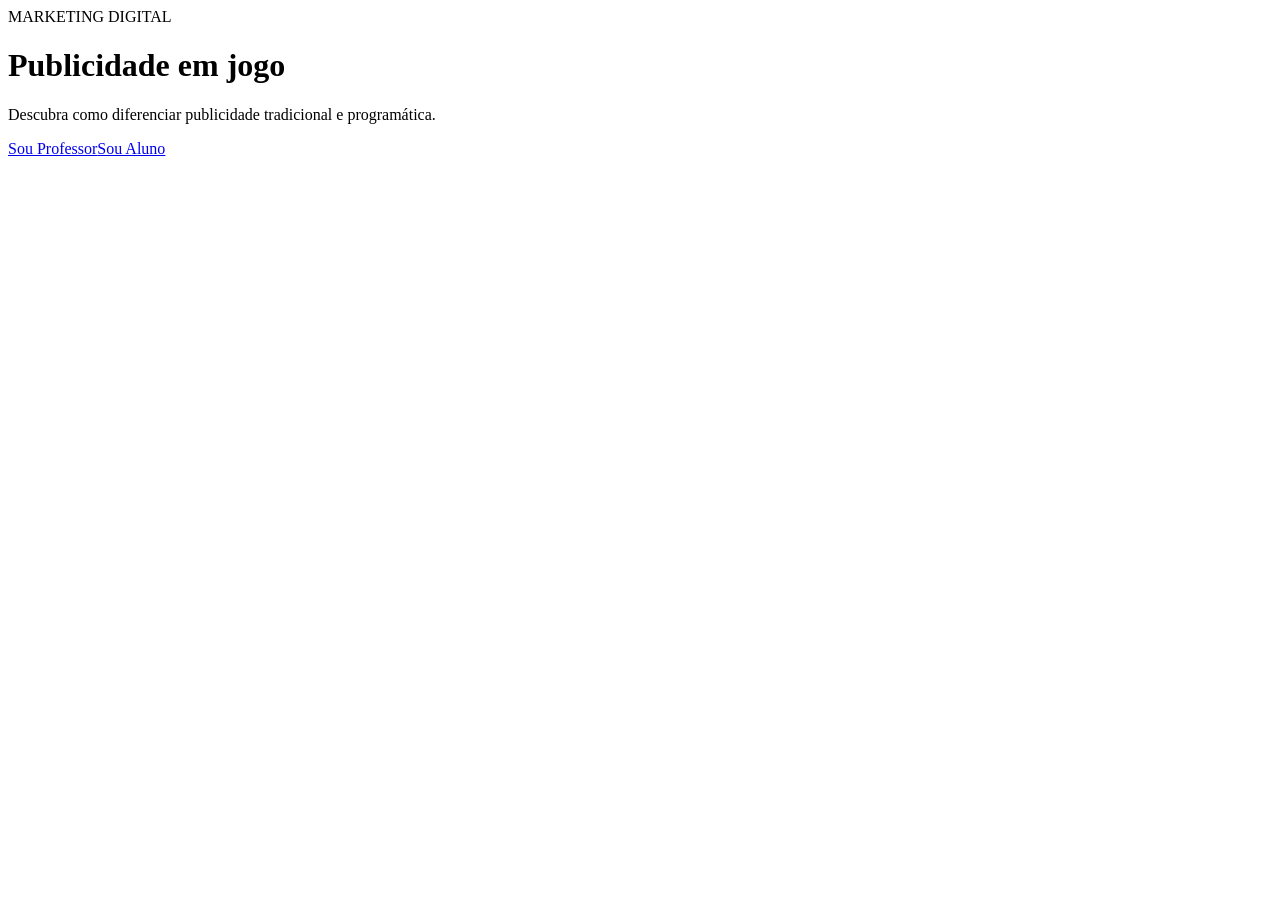
==== templates/index.html @ e5df3754 "Implementa jogo de publicidade programática" ====
<!doctype html>
<html lang="pt-BR"><head><meta charset="utf-8"><meta name="viewport" content="width=device-width,initial-scale=1"><title>Publicidade em jogo</title><link rel="stylesheet" href="{{ url_for('static', filename='css/style.css') }}"></head>
<body class="landing"><main class="landing-card"><span class="eyebrow">MARKETING DIGITAL</span><h1>Publicidade em jogo</h1><p>Descubra como diferenciar publicidade tradicional e programática.</p><div class="role-links"><a class="button primary" href="/professor">Sou Professor</a><a class="button secondary" href="/aluno">Sou Aluno</a></div></main></body></html>
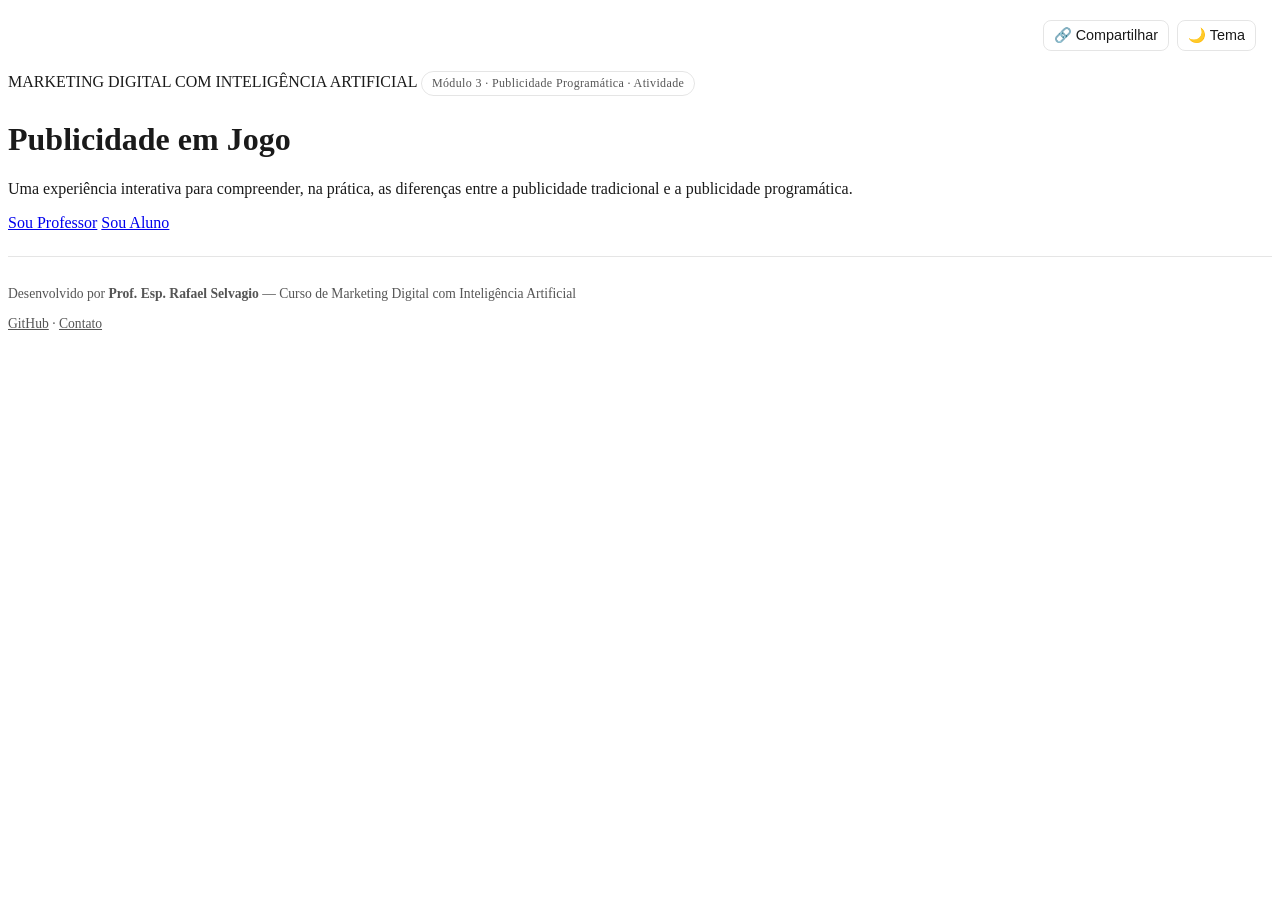
==== commit e68d0cda: "Atualiza página inicial" ====
--- a/templates/index.html
+++ b/templates/index.html
@@ -1,3 +1,181 @@
 <!doctype html>
-<html lang="pt-BR"><head><meta charset="utf-8"><meta name="viewport" content="width=device-width,initial-scale=1"><title>Publicidade em jogo</title><link rel="stylesheet" href="{{ url_for('static', filename='css/style.css') }}"></head>
-<body class="landing"><main class="landing-card"><span class="eyebrow">MARKETING DIGITAL</span><h1>Publicidade em jogo</h1><p>Descubra como diferenciar publicidade tradicional e programática.</p><div class="role-links"><a class="button primary" href="/professor">Sou Professor</a><a class="button secondary" href="/aluno">Sou Aluno</a></div></main></body></html>
+<html lang="pt-BR">
+<head>
+  <meta charset="utf-8">
+  <meta name="viewport" content="width=device-width,initial-scale=1">
+  <title>Publicidade em Jogo | Marketing Digital com Inteligência Artificial</title>
+  <meta name="description" content="Plataforma educacional para explorar as diferenças entre publicidade tradicional e programática.">
+  <link rel="stylesheet" href="{{ url_for('static', filename='css/style.css') }}">
+
+  <style>
+    :root {
+      --bg: #ffffff;
+      --text: #1a1a1a;
+      --card-bg: #ffffff;
+      --border: rgba(0,0,0,0.1);
+      --muted: #555;
+    }
+    [data-theme="dark"] {
+      --bg: #121212;
+      --text: #f2f2f2;
+      --card-bg: #1e1e1e;
+      --border: rgba(255,255,255,0.12);
+      --muted: #bbb;
+    }
+    body.landing {
+      background: var(--bg);
+      color: var(--text);
+      transition: background 0.25s ease, color 0.25s ease;
+    }
+    .landing-card { background: var(--card-bg); }
+
+    .top-bar {
+      display: flex;
+      justify-content: flex-end;
+      gap: 8px;
+      padding: 12px 16px;
+    }
+    .icon-button {
+      background: none;
+      border: 1px solid var(--border);
+      color: var(--text);
+      border-radius: 8px;
+      padding: 6px 10px;
+      cursor: pointer;
+      font-size: 0.9rem;
+      display: inline-flex;
+      align-items: center;
+      gap: 6px;
+    }
+    .icon-button:hover { opacity: 0.8; }
+
+    .module-tag {
+      display: inline-block;
+      margin: 8px 0 4px;
+      padding: 4px 10px;
+      border: 1px solid var(--border);
+      border-radius: 999px;
+      font-size: 0.75rem;
+      color: var(--muted);
+      letter-spacing: 0.03em;
+    }
+
+    .landing-footer {
+      margin-top: 24px;
+      border-top: 1px solid var(--border);
+      padding-top: 16px;
+      font-size: 0.85rem;
+      color: var(--muted);
+    }
+    .landing-footer a { color: inherit; text-decoration: underline; }
+    .landing-links { margin-top: 4px; }
+
+    .toast {
+      position: fixed;
+      bottom: 20px;
+      left: 50%;
+      transform: translateX(-50%) translateY(10px);
+      background: var(--text);
+      color: var(--bg);
+      padding: 8px 16px;
+      border-radius: 8px;
+      font-size: 0.85rem;
+      opacity: 0;
+      pointer-events: none;
+      transition: opacity 0.2s ease, transform 0.2s ease;
+    }
+    .toast.show {
+      opacity: 1;
+      transform: translateX(-50%) translateY(0);
+    }
+  </style>
+</head>
+<body class="landing">
+
+  <div class="top-bar">
+    <button class="icon-button" id="shareBtn" type="button" aria-label="Compartilhar">🔗 Compartilhar</button>
+    <button class="icon-button" id="themeToggle" type="button" aria-label="Alternar tema">🌙 Tema</button>
+  </div>
+
+  <main class="landing-card">
+    <span class="eyebrow">MARKETING DIGITAL COM INTELIGÊNCIA ARTIFICIAL</span>
+    <span class="module-tag">Módulo 3 · Publicidade Programática · Atividade</span>
+    <h1>Publicidade em Jogo</h1>
+    <p>Uma experiência interativa para compreender, na prática, as diferenças entre a publicidade tradicional e a publicidade programática.</p>
+
+    <div class="role-links">
+      <a class="button primary" href="/professor">Sou Professor</a>
+      <a class="button secondary" href="/aluno">Sou Aluno</a>
+    </div>
+
+    <footer class="landing-footer">
+      <p>Desenvolvido por <strong>Prof. Esp. Rafael Selvagio</strong> — Curso de Marketing Digital com Inteligência Artificial</p>
+      <p class="landing-links">
+        <a href="https://github.com/professor-rafael-selvagio" target="_blank" rel="noopener">GitHub</a>
+        ·
+        <a href="https://professor-rafael-selvagio.github.io/contato/" target="_blank" rel="noopener">Contato</a>
+      </p>
+    </footer>
+  </main>
+
+  <div class="toast" id="toast">Link copiado!</div>
+
+  <script>
+    (function () {
+      const root = document.documentElement;
+      const themeBtn = document.getElementById('themeToggle');
+      const stored = localStorage.getItem('theme');
+      const prefersDark = window.matchMedia('(prefers-color-scheme: dark)').matches;
+      const initial = stored || (prefersDark ? 'dark' : 'light');
+      root.setAttribute('data-theme', initial);
+      updateThemeLabel(initial);
+
+      themeBtn.addEventListener('click', function () {
+        const current = root.getAttribute('data-theme');
+        const next = current === 'dark' ? 'light' : 'dark';
+        root.setAttribute('data-theme', next);
+        localStorage.setItem('theme', next);
+        updateThemeLabel(next);
+      });
+
+      function updateThemeLabel(theme) {
+        themeBtn.textContent = theme === 'dark' ? '☀️ Tema' : '🌙 Tema';
+      }
+    })();
+
+    (function () {
+      const shareBtn = document.getElementById('shareBtn');
+      const toast = document.getElementById('toast');
+
+      shareBtn.addEventListener('click', async function () {
+        const shareData = {
+          title: 'Publicidade em Jogo',
+          text: 'Atividade do Módulo 3 - Publicidade Programática',
+          url: window.location.href
+        };
+
+        if (navigator.share) {
+          try {
+            await navigator.share(shareData);
+          } catch (e) {
+            /* usuário cancelou o compartilhamento */
+          }
+        } else {
+          try {
+            await navigator.clipboard.writeText(window.location.href);
+            showToast();
+          } catch (e) {
+            showToast('Não foi possível copiar o link');
+          }
+        }
+      });
+
+      function showToast(msg) {
+        if (msg) toast.textContent = msg;
+        toast.classList.add('show');
+        setTimeout(() => toast.classList.remove('show'), 2000);
+      }
+    })();
+  </script>
+</body>
+</html>
